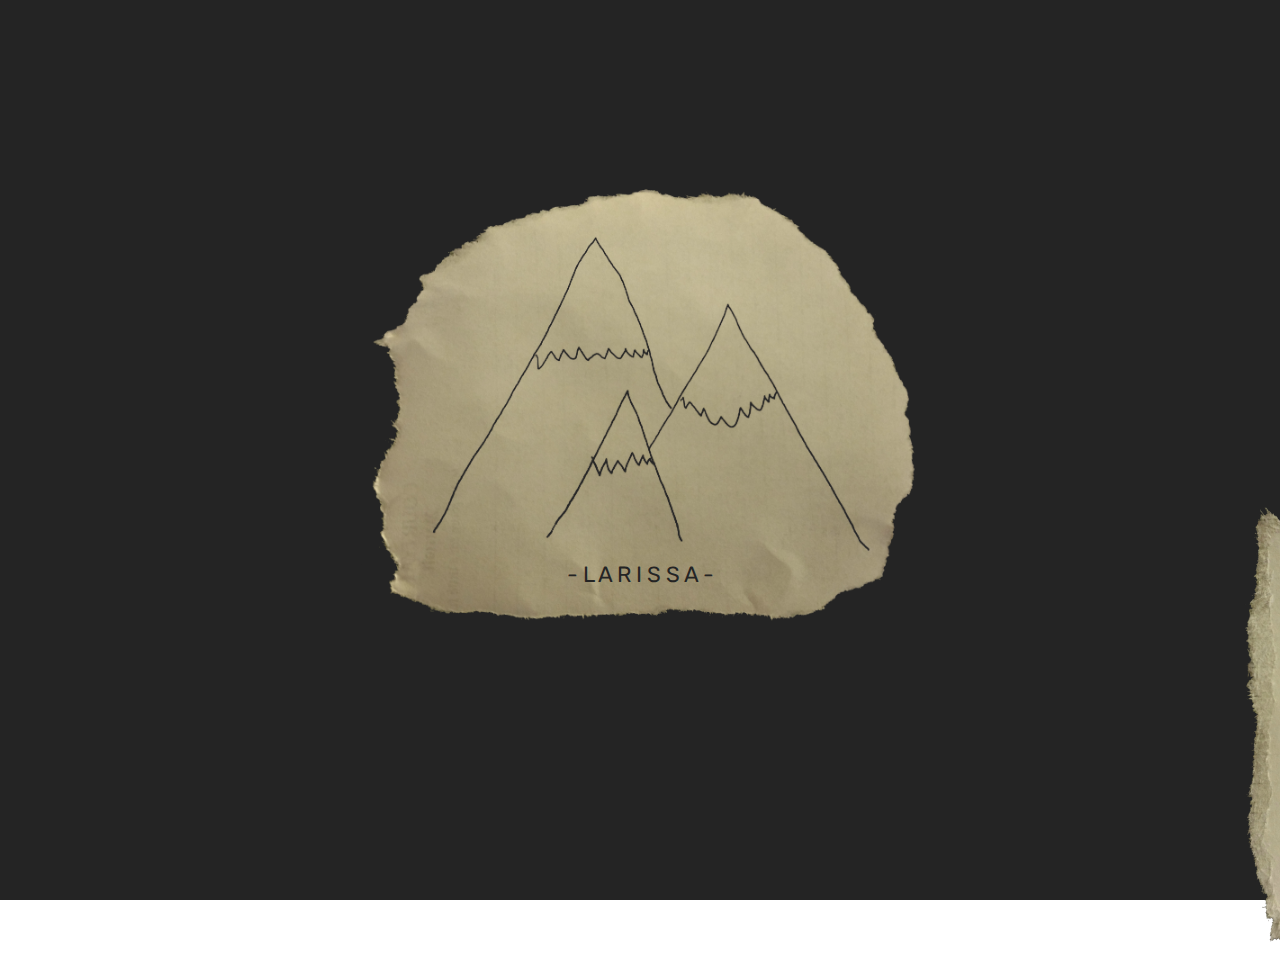
==== index.html @ be02e982 "menu bar outline" ====
<!DOCTYPE html>
<html>
	<head>
		<title>LM - Personal site</title>
		<link rel="shortcut icon" href="./images/titlebaricon.ico">
		<!-- 2x because GitHub and my laptop seem to disagree on requiring the specification of the current root folder as . -->
		<link rel="stylesheet" type="text/css" href="./css/main.css">


		<link href="https://fonts.googleapis.com/css?family=Reenie+Beanie|Rubik" rel="stylesheet">
	</head>
	<body>
	<div class="full_base">
	<div id="animate-area">
<!-- for more tutorials visit www.twoclock.com -->
	
	<div id="header">
	<div class="bottom-align">

		-  L A R I S S A  -

		</div>
	</div>

	<div id="menu">
	<div id="menu-text">
	BACKGROUND
	<br /><br />
	PROJECTS
	<br /><br />
	BLOG
	<br /><br />
	MISC
	<br /><br />
	CONTACT

	</div>
	</div>
	</div>
	</div>
	</body>
</html>
---- css/main.css ----
/*dark gray: #3b3b3b
purple: #714e99*/

html, body {
    height:100%;
} 

body {
    margin:0px;
    background-color:#fff;
    overflow: hidden;
}


@keyframes animatedBackground {
  from {
    background-position: 0 0;
  }
  to {
    background-position: 100% 0;
  }
}

#animate-area {
  width: 100%;
  height: 100%;
  background-image: url('../images/clouds.png');
  background-position: left top;
  background-repeat: repeat-x;
  animation: animatedBackground 80s linear infinite;
}
/*------- for more tutorials visit www.twoclock.com*/


/*
 MARK:
 General classes
*/

#header {
    width: 100%;
    height:450px;
    background-image: url('../images/header.png');
    background-size: auto 100%;
    background-repeat: no-repeat;
    background-position: center top;
    margin: 0 auto;
    top: 20%;
    position: absolute;
}

#menu {
    position: absolute;
    width: 250px;
    right: -200px;
    bottom: -60px;
    height: 500px;
    background-image: url('../images/menu.png');
    background-size: auto 100%;
    background-repeat: no-repeat;
    background-position: left top;
    -o-transition:.5s;
    -ms-transition:.5s;
    -moz-transition:.5s;
    -webkit-transition:.5s;
    transition:.5s;
}

#menu:hover {
    right:-50px;
}

#menu-text{
    font-family: 'Rubik', sans-serif;
    position: absolute;
    top: 90px;
    left: 55px;
    color: #242424;
    font-size: 20px;
}

.bottom-align {
    font-family: 'Rubik', sans-serif;
    position: absolute;
    bottom: 42px;
    width: 100%;
    text-align: center;
    color: #242424;
    font-size: 22px;
}


.title{
    font-family: 'Reenie Beanie', cursive;
    text-align:center;
    color: #fff;
    font-size:76px;
    line-height: 80%;
    width:100%;
    top:30%;
    position:absolute;
}


.nav, .subtitle, .nav_grey{
    font-family: 'Rubik', sans-serif;
    text-align:center;

    text-transform:uppercase;
    color: #714e99;
    font-size:14px;
}

.nav, .nav_grey{
    -o-transition:color .3s ease-in-out;
    -ms-transition:color .3s ease-in-out;
    -moz-transition:color .3s ease-in-out;
    -webkit-transition:color .3s ease-in-out;
    transition:color .3s ease-in-out;
    text-decoration:none;
    font-weight:bold;
    font-size:15px;
}

.nav:hover, .nav_grey:hover{
    color: #fff;
    font-weight:bolder;
    -o-transition:color .3s ease-in-out;
    -ms-transition:color .3s ease-in-out;
    -moz-transition:color .3s ease-in-out;
    -webkit-transition:color .3s ease-in-out;
    transition:color .3s ease-in-out;
}

.nav_grey{
    color:#333;
}


.text_section{
    font-family: 'Rubik', sans-serif;
    padding-right:20px;
    top:7%;
    height:86%;
    overflow-y: auto;
    width:86%;
    left:10%;
    position:relative;
}



/*
 MARK:
 Intro div
*/

.full_base, .left_base_purple, .left_base_gray, .right_base {
    height:100vh;
    width:100vw;
    background-color:#242424;
    position:relative;
    float:left;
}


.navbar {
    width:100%;
    top:90%;
    position:absolute;
    text-align:center;
}

#intro_subtitle {
    width:100%;
    top:10%;
    position:absolute;
}



#intro_nav {
    width:100%;
    top:90%;
    position:absolute;
}



/*
 MARK:
 About div
*/


.left_base_purple, .left_base_gray {
    width:40vw;
    left:0px;
    background-color:#714e99;
    float:left;

}

.left_base_gray {
    background-color:#333;
}

.right_base {
    width:56vw;
    left:0px;
    background-color:#fff;
    float:left;
}
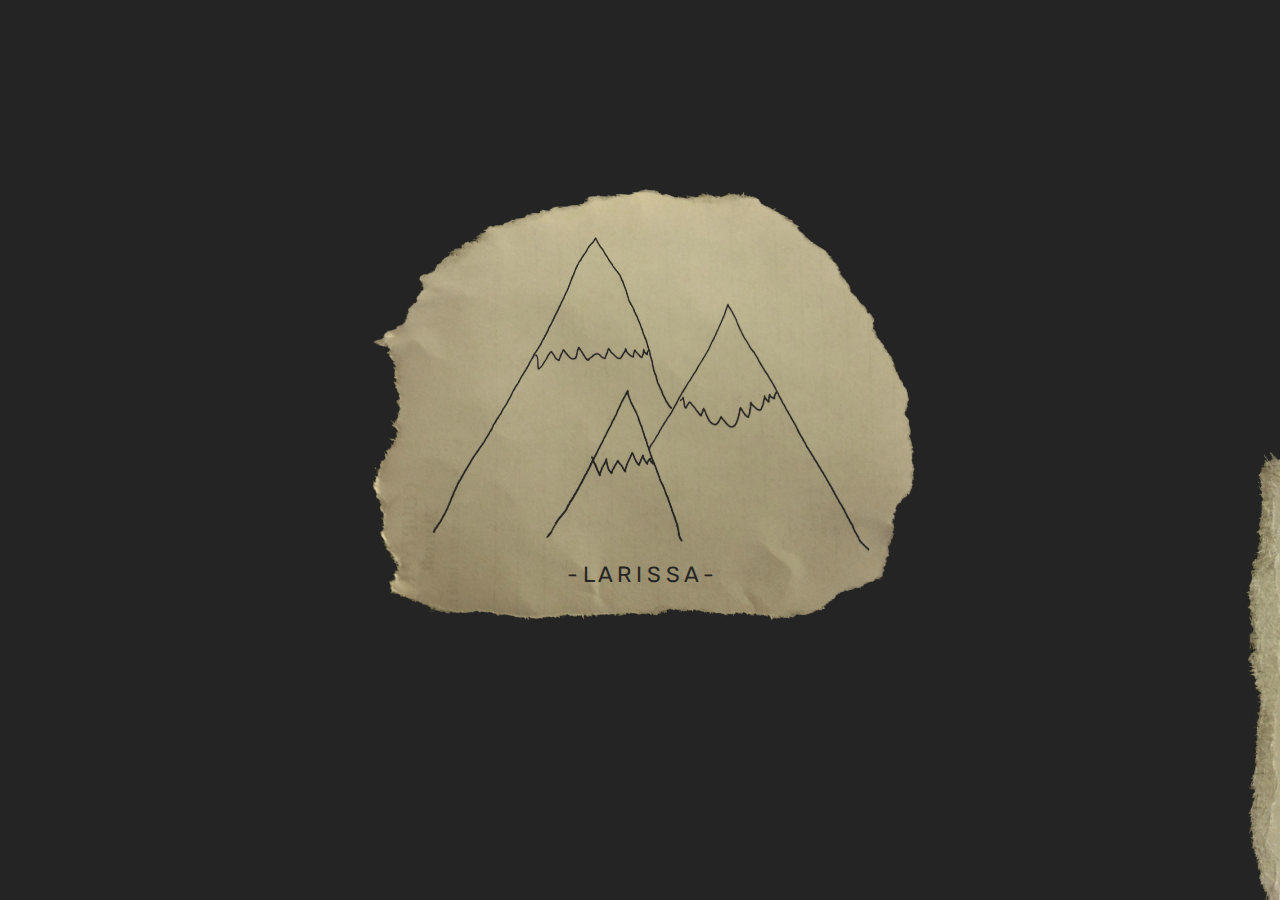
==== commit 3c11300c: "Basic text display pane" ====
--- a/index.html
+++ b/index.html
@@ -22,6 +22,17 @@
 		</div>
 	</div>
 
+
+
+<div id="main">
+<div id="main-text">
+
+test test test test test test test test test test test test test test test test test test test test test test test test test test 
+
+</div>
+</div>
+
+
 	<div id="menu">
 	<div id="menu-text">
 	BACKGROUND
@@ -36,7 +47,15 @@
 
 	</div>
 	</div>
+
+
+
+
+
 	</div>
 	</div>
+
+	<script src="https://ajax.googleapis.com/ajax/libs/jquery/3.1.0/jquery.min.js"></script>
+	<script src="scripts/content-switch.js"></script>
 	</body>
 </html>--- a/css/main.css
+++ b/css/main.css
@@ -49,13 +49,48 @@
     position: absolute;
 }
 
+
+
+#main {
+    display:none;
+    width: 1081px;
+    height:700px;
+    background-image: url('../images/section_bg.png');
+    background-size: auto 100%;
+    background-repeat: no-repeat;
+    background-position: center top;
+    left:0; 
+    right:0;
+    top:0; 
+    bottom:0;
+    margin:auto;
+    max-width:100%;
+    max-height:100%;
+    min-width:1081px;
+    min-height:700px;
+    position:absolute;
+    overflow:auto;
+}
+
+
+#main-text {
+    display:none;
+    padding: 110px;
+    font-family: 'Rubik', sans-serif;
+    color: #242424;
+    font-size: 18px;
+    max-height: 500px;
+    overflow-y: scroll;
+}
+
 #menu {
     position: absolute;
-    width: 250px;
-    right: -200px;
-    bottom: -60px;
+    width: 50px;
+    right: 0px;
+    bottom: 0px;
     height: 500px;
-    background-image: url('../images/menu.png');
+    overflow:hidden;
+    background-image: url('../images/menu_crop.png');
     background-size: auto 100%;
     background-repeat: no-repeat;
     background-position: left top;
@@ -67,14 +102,14 @@
 }
 
 #menu:hover {
-    right:-50px;
+    width:220px;
 }
 
 #menu-text{
     font-family: 'Rubik', sans-serif;
     position: absolute;
     top: 90px;
-    left: 55px;
+    left: 65px;
     color: #242424;
     font-size: 20px;
 }
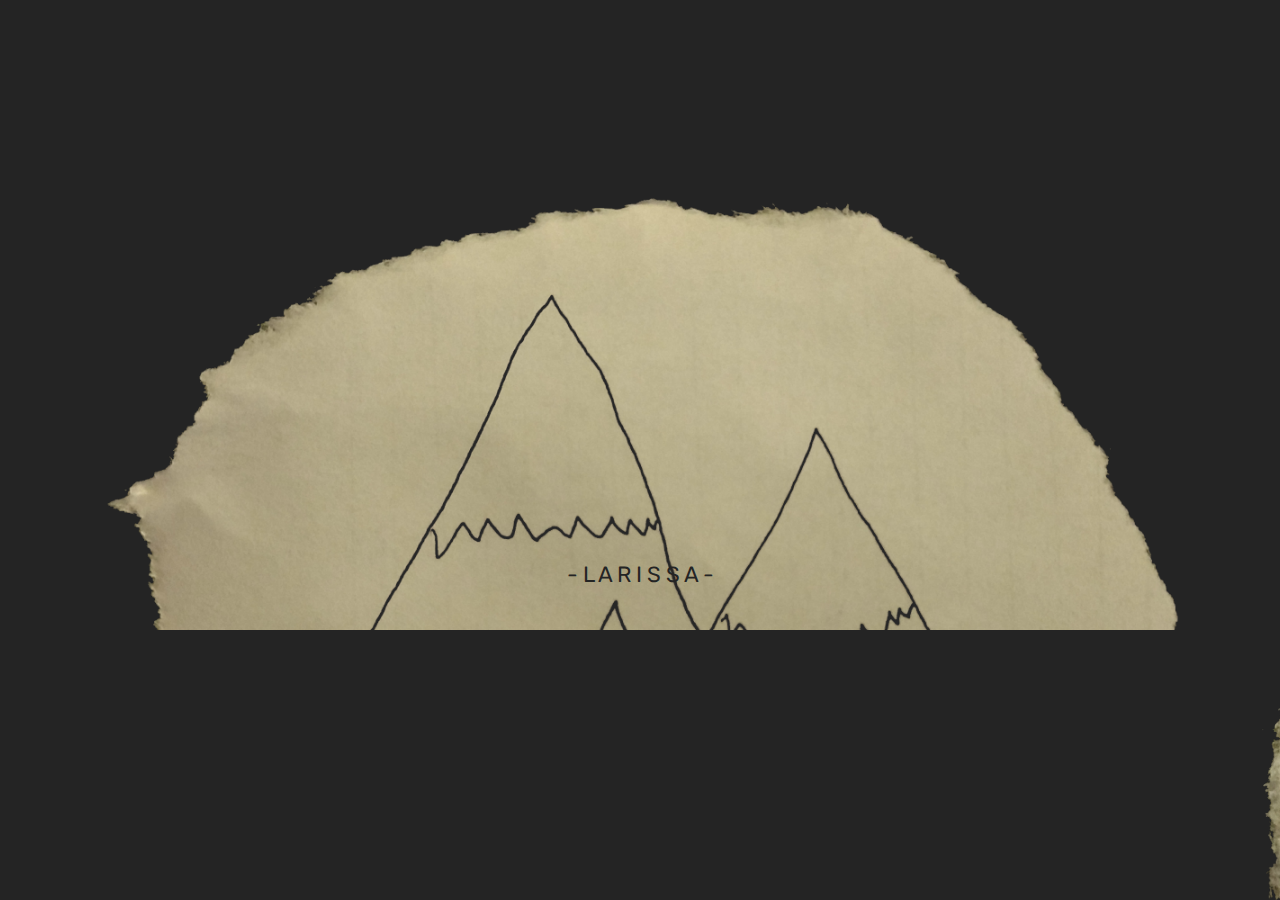
==== commit c365c136: "Formatting" ====
--- a/index.html
+++ b/index.html
@@ -1,61 +1,58 @@
 <!DOCTYPE html>
 <html>
-	<head>
-		<title>LM - Personal site</title>
-		<link rel="shortcut icon" href="./images/titlebaricon.ico">
-		<!-- 2x because GitHub and my laptop seem to disagree on requiring the specification of the current root folder as . -->
-		<link rel="stylesheet" type="text/css" href="./css/main.css">
+<head>
+    <title>LM - Personal site</title>
+    <link rel="shortcut icon" href="./images/titlebaricon.ico">
+    <!-- 2x because GitHub and my laptop seem to disagree on requiring the specification of the current root folder as . -->
+    <link rel="stylesheet" type="text/css" href="./css/main.css">
 
 
-		<link href="https://fonts.googleapis.com/css?family=Reenie+Beanie|Rubik" rel="stylesheet">
-	</head>
-	<body>
-	<div class="full_base">
-	<div id="animate-area">
-<!-- for more tutorials visit www.twoclock.com -->
-	
-	<div id="header">
-	<div class="bottom-align">
+    <link href="https://fonts.googleapis.com/css?family=Reenie+Beanie|Rubik" rel="stylesheet">
+</head>
+<body>
+<div class="full_base">
+    <div id="animate-area">
+        <!-- for more tutorials visit www.twoclock.com -->
 
-		-  L A R I S S A  -
+        <div id="header">
+            <div class="bottom-align">
 
-		</div>
-	</div>
+                - L A R I S S A -
+
+            </div>
+        </div>
 
 
+        <div id="main">
+            <div id="main-text">
 
-<div id="main">
-<div id="main-text">
+                test test test test test test test test test test test test test test test test test test test test test
+                test test test test test
 
-test test test test test test test test test test test test test test test test test test test test test test test test test test 
+            </div>
+        </div>
 
-</div>
+
+        <div id="menu">
+            <div id="menu-text">
+                BACKGROUND
+                <br/><br/>
+                PROJECTS
+                <br/><br/>
+                BLOG
+                <br/><br/>
+                MISC
+                <br/><br/>
+                CONTACT
+
+            </div>
+        </div>
+
+
+    </div>
 </div>
 
-
-	<div id="menu">
-	<div id="menu-text">
-	BACKGROUND
-	<br /><br />
-	PROJECTS
-	<br /><br />
-	BLOG
-	<br /><br />
-	MISC
-	<br /><br />
-	CONTACT
-
-	</div>
-	</div>
-
-
-
-
-
-	</div>
-	</div>
-
-	<script src="https://ajax.googleapis.com/ajax/libs/jquery/3.1.0/jquery.min.js"></script>
-	<script src="scripts/content-switch.js"></script>
-	</body>
+<script src="https://ajax.googleapis.com/ajax/libs/jquery/3.1.0/jquery.min.js"></script>
+<script src="scripts/content-switch.js"></script>
+</body>
 </html>--- a/css/main.css
+++ b/css/main.css
@@ -2,35 +2,32 @@
 purple: #714e99*/
 
 html, body {
-    height:100%;
-} 
+    height: 100%;
+}
 
 body {
-    margin:0px;
-    background-color:#fff;
+    margin: 0px;
+    background-color: #fff;
     overflow: hidden;
 }
 
-
 @keyframes animatedBackground {
-  from {
-    background-position: 0 0;
-  }
-  to {
-    background-position: 100% 0;
-  }
+    from {
+        background-position: 0 0;
+    }
+    to {
+        background-position: 100% 0;
+    }
 }
 
 #animate-area {
-  width: 100%;
-  height: 100%;
-  background-image: url('../images/clouds.png');
-  background-position: left top;
-  background-repeat: repeat-x;
-  animation: animatedBackground 80s linear infinite;
-}
+    width: 100%;
+    height: 100%;
+    background: url('../images/clouds.png') repeat-x left top;
+    animation: animatedBackground 80s linear infinite;
+}
+
 /*------- for more tutorials visit www.twoclock.com*/
-
 
 /*
  MARK:
@@ -39,42 +36,35 @@
 
 #header {
     width: 100%;
-    height:450px;
-    background-image: url('../images/header.png');
+    height: 450px;
     background-size: auto 100%;
-    background-repeat: no-repeat;
-    background-position: center top;
+    background: url('../images/header.png') no-repeat center top;
     margin: 0 auto;
     top: 20%;
     position: absolute;
 }
 
-
-
 #main {
-    display:none;
+    display: none;
     width: 1081px;
-    height:700px;
-    background-image: url('../images/section_bg.png');
+    height: 700px;
     background-size: auto 100%;
-    background-repeat: no-repeat;
-    background-position: center top;
-    left:0; 
-    right:0;
-    top:0; 
-    bottom:0;
-    margin:auto;
-    max-width:100%;
-    max-height:100%;
-    min-width:1081px;
-    min-height:700px;
-    position:absolute;
-    overflow:auto;
-}
-
+    background: url('../images/section_bg.png') no-repeat center top;
+    left: 0;
+    right: 0;
+    top: 0;
+    bottom: 0;
+    margin: auto;
+    max-width: 100%;
+    max-height: 100%;
+    min-width: 1081px;
+    min-height: 700px;
+    position: absolute;
+    overflow: auto;
+}
 
 #main-text {
-    display:none;
+    display: none;
     padding: 110px;
     font-family: 'Rubik', sans-serif;
     color: #242424;
@@ -89,23 +79,20 @@
     right: 0px;
     bottom: 0px;
     height: 500px;
-    overflow:hidden;
-    background-image: url('../images/menu_crop.png');
+    overflow: hidden;
     background-size: auto 100%;
-    background-repeat: no-repeat;
-    background-position: left top;
-    -o-transition:.5s;
-    -ms-transition:.5s;
-    -moz-transition:.5s;
-    -webkit-transition:.5s;
-    transition:.5s;
+    background: url('../images/menu_crop.png') no-repeat left top;
+    -o-transition: .5s;
+    -moz-transition: .5s;
+    -webkit-transition: .5s;
+    transition: .5s;
 }
 
 #menu:hover {
-    width:220px;
-}
-
-#menu-text{
+    width: 220px;
+}
+
+#menu-text {
     font-family: 'Rubik', sans-serif;
     position: absolute;
     top: 90px;
@@ -124,66 +111,59 @@
     font-size: 22px;
 }
 
-
-.title{
+.title {
     font-family: 'Reenie Beanie', cursive;
-    text-align:center;
+    text-align: center;
     color: #fff;
-    font-size:76px;
+    font-size: 76px;
     line-height: 80%;
-    width:100%;
-    top:30%;
-    position:absolute;
-}
-
-
-.nav, .subtitle, .nav_grey{
-    font-family: 'Rubik', sans-serif;
-    text-align:center;
-
-    text-transform:uppercase;
+    width: 100%;
+    top: 30%;
+    position: absolute;
+}
+
+.nav, .subtitle, .nav_grey {
+    font-family: 'Rubik', sans-serif;
+    text-align: center;
+
+    text-transform: uppercase;
     color: #714e99;
-    font-size:14px;
-}
-
-.nav, .nav_grey{
-    -o-transition:color .3s ease-in-out;
-    -ms-transition:color .3s ease-in-out;
-    -moz-transition:color .3s ease-in-out;
-    -webkit-transition:color .3s ease-in-out;
-    transition:color .3s ease-in-out;
-    text-decoration:none;
-    font-weight:bold;
-    font-size:15px;
-}
-
-.nav:hover, .nav_grey:hover{
+    font-size: 14px;
+}
+
+.nav, .nav_grey {
+    -o-transition: color .3s ease-in-out;
+    -moz-transition: color .3s ease-in-out;
+    -webkit-transition: color .3s ease-in-out;
+    transition: color .3s ease-in-out;
+    text-decoration: none;
+    font-weight: bold;
+    font-size: 15px;
+}
+
+.nav:hover, .nav_grey:hover {
     color: #fff;
-    font-weight:bolder;
-    -o-transition:color .3s ease-in-out;
-    -ms-transition:color .3s ease-in-out;
-    -moz-transition:color .3s ease-in-out;
-    -webkit-transition:color .3s ease-in-out;
-    transition:color .3s ease-in-out;
-}
-
-.nav_grey{
-    color:#333;
-}
-
-
-.text_section{
-    font-family: 'Rubik', sans-serif;
-    padding-right:20px;
-    top:7%;
-    height:86%;
+    font-weight: bolder;
+    -o-transition: color .3s ease-in-out;
+    -moz-transition: color .3s ease-in-out;
+    -webkit-transition: color .3s ease-in-out;
+    transition: color .3s ease-in-out;
+}
+
+.nav_grey {
+    color: #333;
+}
+
+.text_section {
+    font-family: 'Rubik', sans-serif;
+    padding-right: 20px;
+    top: 7%;
+    height: 86%;
     overflow-y: auto;
-    width:86%;
-    left:10%;
-    position:relative;
-}
-
-
+    width: 86%;
+    left: 10%;
+    position: relative;
+}
 
 /*
  MARK:
@@ -191,58 +171,52 @@
 */
 
 .full_base, .left_base_purple, .left_base_gray, .right_base {
-    height:100vh;
-    width:100vw;
-    background-color:#242424;
-    position:relative;
-    float:left;
-}
-
+    height: 100vh;
+    width: 100vw;
+    background-color: #242424;
+    position: relative;
+    float: left;
+}
 
 .navbar {
-    width:100%;
-    top:90%;
-    position:absolute;
-    text-align:center;
+    width: 100%;
+    top: 90%;
+    position: absolute;
+    text-align: center;
 }
 
 #intro_subtitle {
-    width:100%;
-    top:10%;
-    position:absolute;
-}
-
-
+    width: 100%;
+    top: 10%;
+    position: absolute;
+}
 
 #intro_nav {
-    width:100%;
-    top:90%;
-    position:absolute;
-}
-
-
+    width: 100%;
+    top: 90%;
+    position: absolute;
+}
 
 /*
  MARK:
  About div
 */
 
-
 .left_base_purple, .left_base_gray {
-    width:40vw;
-    left:0px;
-    background-color:#714e99;
-    float:left;
+    width: 40vw;
+    left: 0px;
+    background-color: #714e99;
+    float: left;
 
 }
 
 .left_base_gray {
-    background-color:#333;
+    background-color: #333;
 }
 
 .right_base {
-    width:56vw;
-    left:0px;
-    background-color:#fff;
-    float:left;
-}
+    width: 56vw;
+    left: 0px;
+    background-color: #fff;
+    float: left;
+}
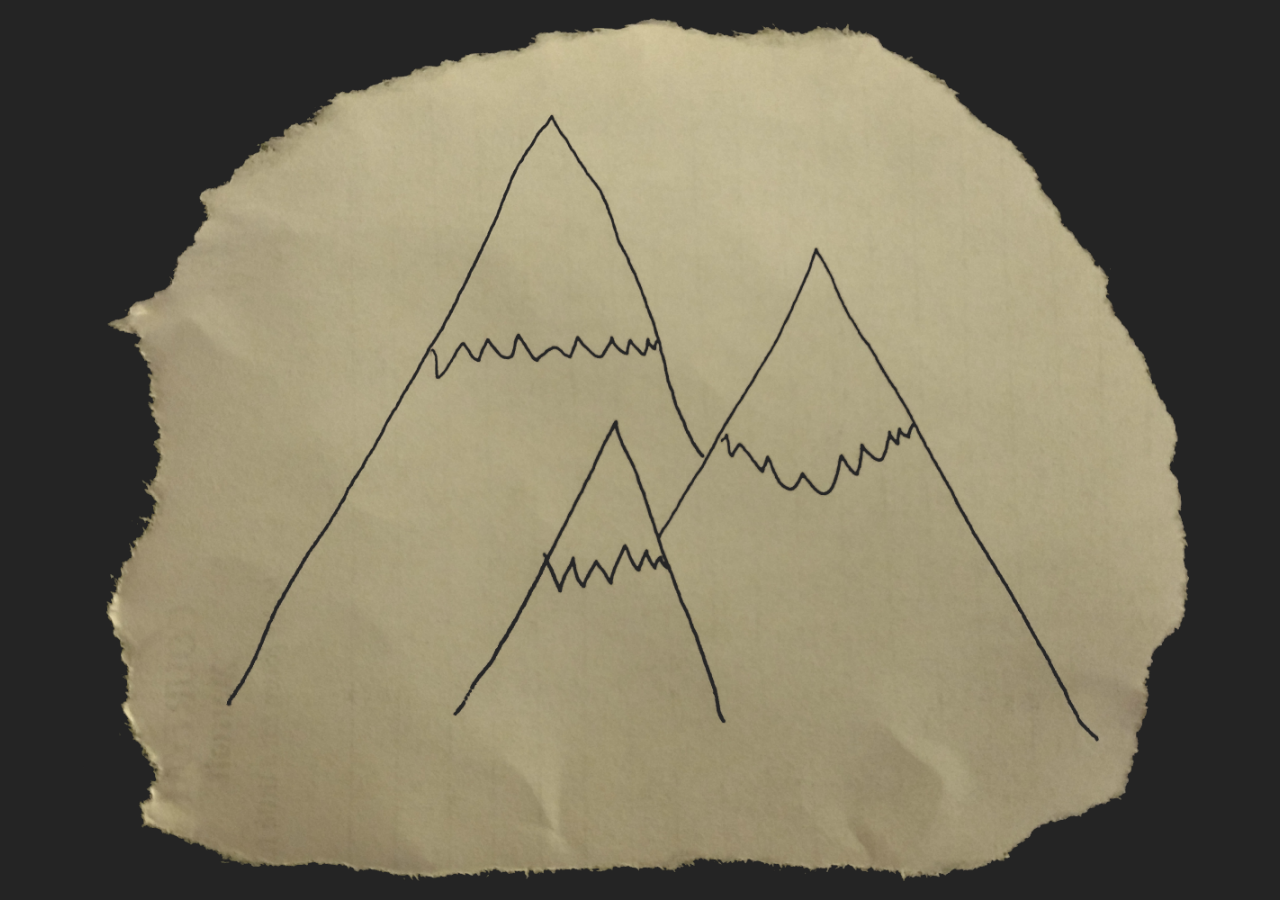
==== commit c125d1f4: "initial react; cleanup" ====
--- a/index.html
+++ b/index.html
@@ -3,7 +3,6 @@
 <head>
     <title>LM - Personal site</title>
     <link rel="shortcut icon" href="./images/titlebaricon.ico">
-    <!-- 2x because GitHub and my laptop seem to disagree on requiring the specification of the current root folder as . -->
     <link rel="stylesheet" type="text/css" href="./css/main.css">
 
 
@@ -13,42 +12,9 @@
 <div class="full_base">
     <div id="animate-area">
         <!-- for more tutorials visit www.twoclock.com -->
+        <div id="header-container">
 
-        <div id="header">
-            <div class="bottom-align">
-
-                - L A R I S S A -
-
-            </div>
         </div>
-
-
-        <div id="main">
-            <div id="main-text">
-
-                test test test test test test test test test test test test test test test test test test test test test
-                test test test test test
-
-            </div>
-        </div>
-
-
-        <div id="menu">
-            <div id="menu-text">
-                BACKGROUND
-                <br/><br/>
-                PROJECTS
-                <br/><br/>
-                BLOG
-                <br/><br/>
-                MISC
-                <br/><br/>
-                CONTACT
-
-            </div>
-        </div>
-
-
     </div>
 </div>
 
--- a/css/main.css
+++ b/css/main.css
@@ -34,82 +34,26 @@
  General classes
 */
 
+#header-container {
+    background: url('../images/header.png') no-repeat center;
+    background-size: contain;
+    width: 100%;
+    height: 100%;
+}
+
 #header {
     width: 100%;
-    height: 450px;
-    background-size: auto 100%;
-    background: url('../images/header.png') no-repeat center top;
-    margin: 0 auto;
-    top: 20%;
-    position: absolute;
-}
-
-#main {
-    display: none;
-    width: 1081px;
-    height: 700px;
-    background-size: auto 100%;
-    background: url('../images/section_bg.png') no-repeat center top;
-    left: 0;
-    right: 0;
-    top: 0;
-    bottom: 0;
-    margin: auto;
-    max-width: 100%;
-    max-height: 100%;
-    min-width: 1081px;
-    min-height: 700px;
-    position: absolute;
-    overflow: auto;
-}
-
-#main-text {
-    display: none;
-    padding: 110px;
+    height: 100%;
     font-family: 'Rubik', sans-serif;
-    color: #242424;
-    font-size: 18px;
-    max-height: 500px;
-    overflow-y: scroll;
-}
-
-#menu {
-    position: absolute;
-    width: 50px;
-    right: 0px;
-    bottom: 0px;
-    height: 500px;
-    overflow: hidden;
-    background-size: auto 100%;
-    background: url('../images/menu_crop.png') no-repeat left top;
-    -o-transition: .5s;
-    -moz-transition: .5s;
-    -webkit-transition: .5s;
-    transition: .5s;
-}
-
-#menu:hover {
-    width: 220px;
-}
-
-#menu-text {
-    font-family: 'Rubik', sans-serif;
-    position: absolute;
-    top: 90px;
-    left: 65px;
-    color: #242424;
-    font-size: 20px;
-}
-
-.bottom-align {
-    font-family: 'Rubik', sans-serif;
-    position: absolute;
-    bottom: 42px;
-    width: 100%;
+    vertical-align: middle;
     text-align: center;
     color: #242424;
     font-size: 22px;
+    position: relative;
+    padding-top: 650px;
 }
+
+
 
 .title {
     font-family: 'Reenie Beanie', cursive;
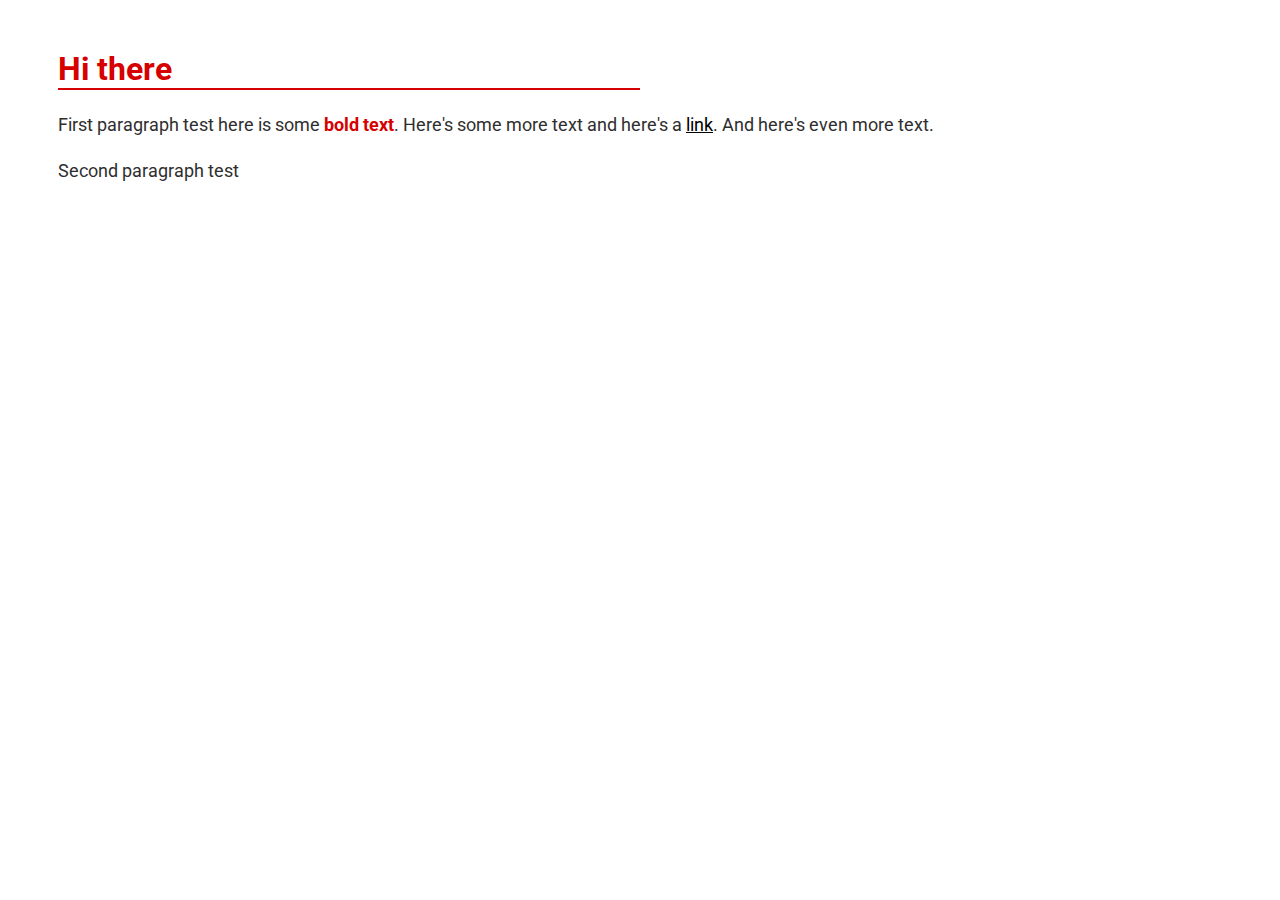
==== commit 9c0ad984: "initial styling" ====
--- a/index.html
+++ b/index.html
@@ -1,24 +1,18 @@
 <!DOCTYPE html>
 <html>
 <head>
-    <title>LM - Personal site</title>
-    <link rel="shortcut icon" href="./images/titlebaricon.ico">
-    <link rel="stylesheet" type="text/css" href="./css/main.css">
-
-
-    <link href="https://fonts.googleapis.com/css?family=Reenie+Beanie|Rubik" rel="stylesheet">
+<title>furfreemi</title>
+<link rel="stylesheet" href="css/styles.css">
+<link href="https://fonts.googleapis.com/css?family=Roboto:300" rel="stylesheet">
 </head>
 <body>
-<div class="full_base">
-    <div id="animate-area">
-        <!-- for more tutorials visit www.twoclock.com -->
-        <div id="header-container">
-
-        </div>
-    </div>
+<div id="content">
+  <h1>Hi there</h1>
+  <p>
+    First paragraph test here is some <b>bold text</b>. Here's some more text and here's a <a href="">link</a>. And here's even more text.
+  </p><p>
+    Second paragraph test
+  </p>
 </div>
-
-<script src="https://ajax.googleapis.com/ajax/libs/jquery/3.1.0/jquery.min.js"></script>
-<script src="scripts/content-switch.js"></script>
 </body>
-</html>+</html>
--- a/css/styles.css
+++ b/css/styles.css
@@ -0,0 +1,32 @@
+body {
+  background-color: white;
+  color: #2E2E2E;
+  font-family: Roboto, Arial, sans-serif;
+}
+
+h1 {
+  color: #D60000;
+  border-bottom: 2px solid #D60000;  
+  width: 50%;
+}
+
+b {
+  color: #D60000;
+}
+
+a {
+  color: #000000;
+}
+
+a:hover {
+  color: #7A7A7A;
+}
+
+p {
+  line-height: 28px;
+  font-size: 18px;
+}
+
+#content {
+ margin: 50px; 
+}
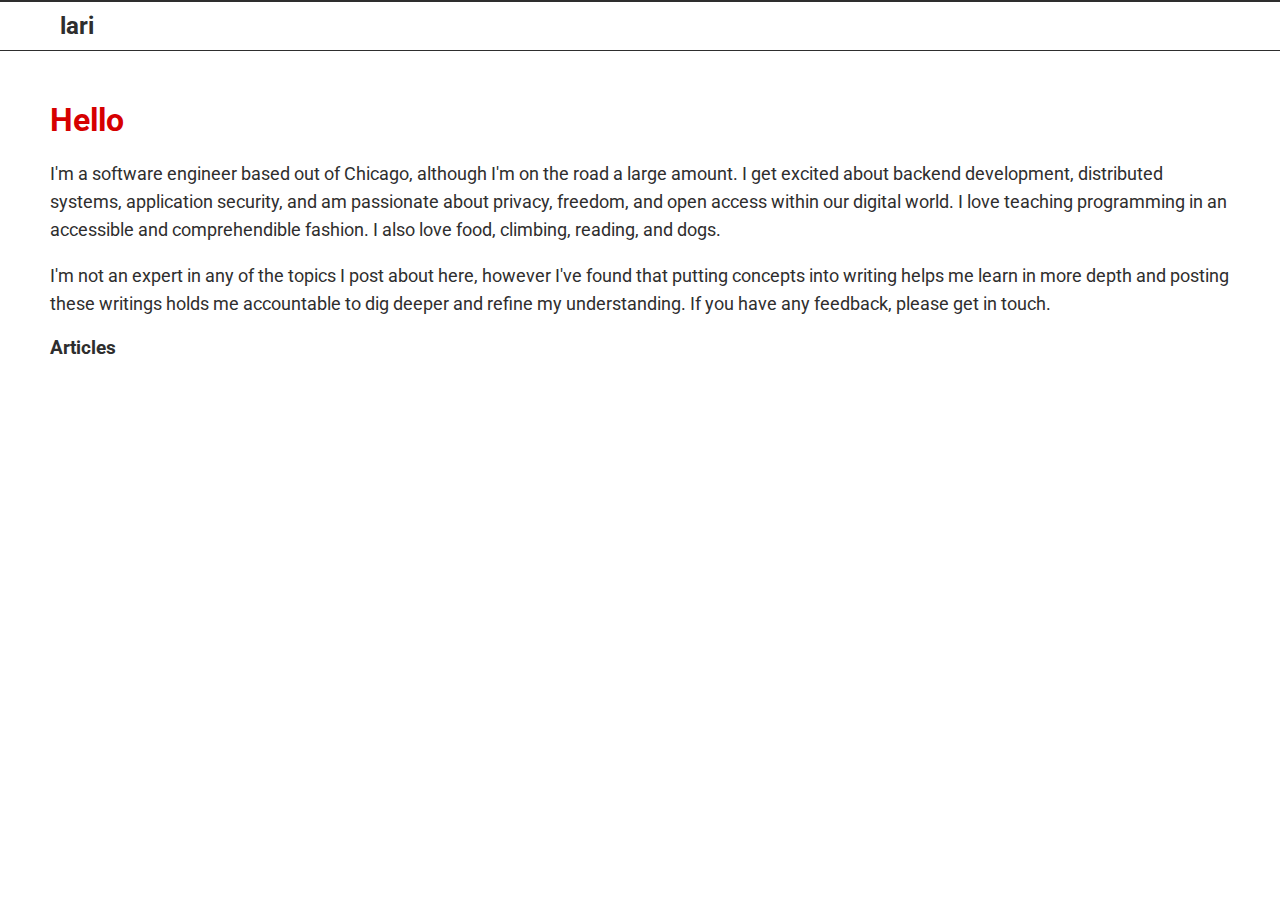
==== commit 311fb415: "Intro" ====
--- a/index.html
+++ b/index.html
@@ -6,13 +6,23 @@
 <link href="https://fonts.googleapis.com/css?family=Roboto:300" rel="stylesheet">
 </head>
 <body>
+<div id="header">
+  <h2>lari</h2>
+</div>
 <div id="content">
-  <h1>Hi there</h1>
+  <h1>Hello</h1>
   <p>
-    First paragraph test here is some <b>bold text</b>. Here's some more text and here's a <a href="">link</a>. And here's even more text.
+    I'm a software engineer based out of Chicago, although I'm on the road a large amount. I get excited about backend development,
+    distributed systems, application security, and am passionate about privacy, freedom, and open access within our digital
+    world. I love teaching programming in an accessible and comprehendible fashion. I also love food, climbing, reading, and dogs.
   </p><p>
-    Second paragraph test
+    I'm not an expert in any of the topics I post about here, however I've found that putting concepts into writing helps me learn
+    in more depth and posting these writings holds me accountable to dig deeper and refine my understanding.
+    If you have any feedback, please get in touch.
   </p>
+  <h3>
+    Articles
+  </h3>
 </div>
 </body>
 </html>
--- a/css/styles.css
+++ b/css/styles.css
@@ -2,12 +2,16 @@
   background-color: white;
   color: #2E2E2E;
   font-family: Roboto, Arial, sans-serif;
+  border-top: 2px solid #2E2E2E;
+  margin: 0px;
 }
 
 h1 {
   color: #D60000;
-  border-bottom: 2px solid #D60000;  
-  width: 50%;
+}
+
+h2 {
+  margin: 10px;
 }
 
 b {
@@ -30,3 +34,8 @@
 #content {
  margin: 50px; 
 }
+
+#header {
+  border-bottom: 1px solid #2E2E2E;
+  padding: 0px 50px;
+}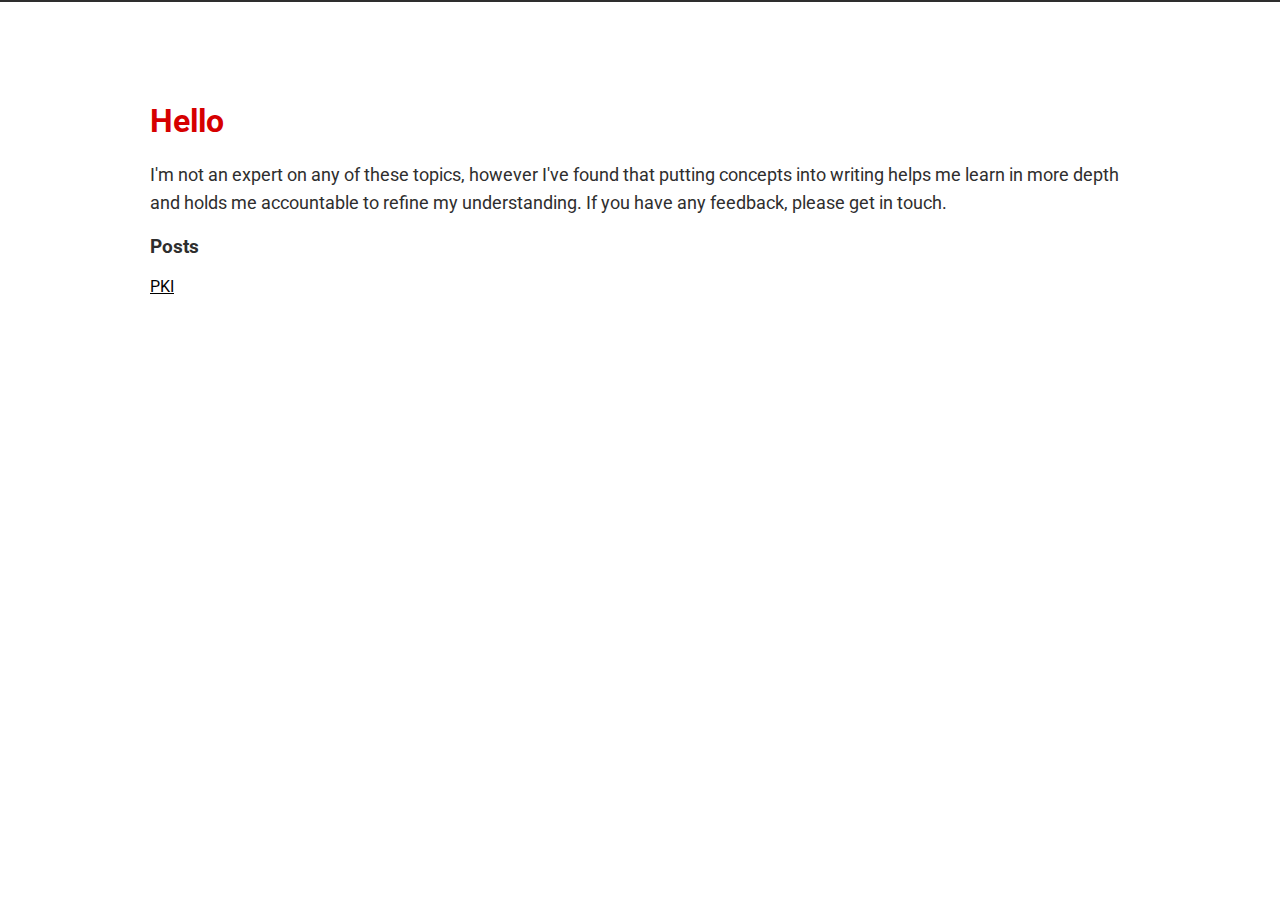
==== commit 2574572b: "pki intro" ====
--- a/index.html
+++ b/index.html
@@ -1,28 +1,22 @@
 <!DOCTYPE html>
 <html>
 <head>
-<title>furfreemi</title>
-<link rel="stylesheet" href="css/styles.css">
-<link href="https://fonts.googleapis.com/css?family=Roboto:300" rel="stylesheet">
+    <title>Welcome | lari</title>
+    <link rel="stylesheet" href="css/styles.css">
+    <link href="https://fonts.googleapis.com/css?family=Roboto:300" rel="stylesheet">
 </head>
 <body>
-<div id="header">
-  <h2>lari</h2>
-</div>
 <div id="content">
-  <h1>Hello</h1>
-  <p>
-    I'm a software engineer based out of Chicago, although I'm on the road a large amount. I get excited about backend development,
-    distributed systems, application security, and am passionate about privacy, freedom, and open access within our digital
-    world. I love teaching programming in an accessible and comprehendible fashion. I also love food, climbing, reading, and dogs.
-  </p><p>
-    I'm not an expert in any of the topics I post about here, however I've found that putting concepts into writing helps me learn
-    in more depth and posting these writings holds me accountable to dig deeper and refine my understanding.
-    If you have any feedback, please get in touch.
-  </p>
-  <h3>
-    Articles
-  </h3>
+    <h1>Hello</h1>
+    <p>
+        I'm not an expert on any of these topics, however I've found that putting concepts into writing
+        helps me learn in more depth and holds me accountable to refine my
+        understanding. If you have any feedback, please get in touch.
+    </p>
+    <h3>
+        Posts
+    </h3>
+    <a href="writing/pki.html">PKI</a>
 </div>
 </body>
 </html>
--- a/css/styles.css
+++ b/css/styles.css
@@ -3,7 +3,7 @@
   color: #2E2E2E;
   font-family: Roboto, Arial, sans-serif;
   border-top: 2px solid #2E2E2E;
-  margin: 0px;
+  margin: 0;
 }
 
 h1 {
@@ -11,7 +11,7 @@
 }
 
 h2 {
-  margin: 10px;
+  margin-top: 40px;
 }
 
 b {
@@ -32,10 +32,5 @@
 }
 
 #content {
- margin: 50px; 
+ margin: 100px 150px;
 }
-
-#header {
-  border-bottom: 1px solid #2E2E2E;
-  padding: 0px 50px;
-}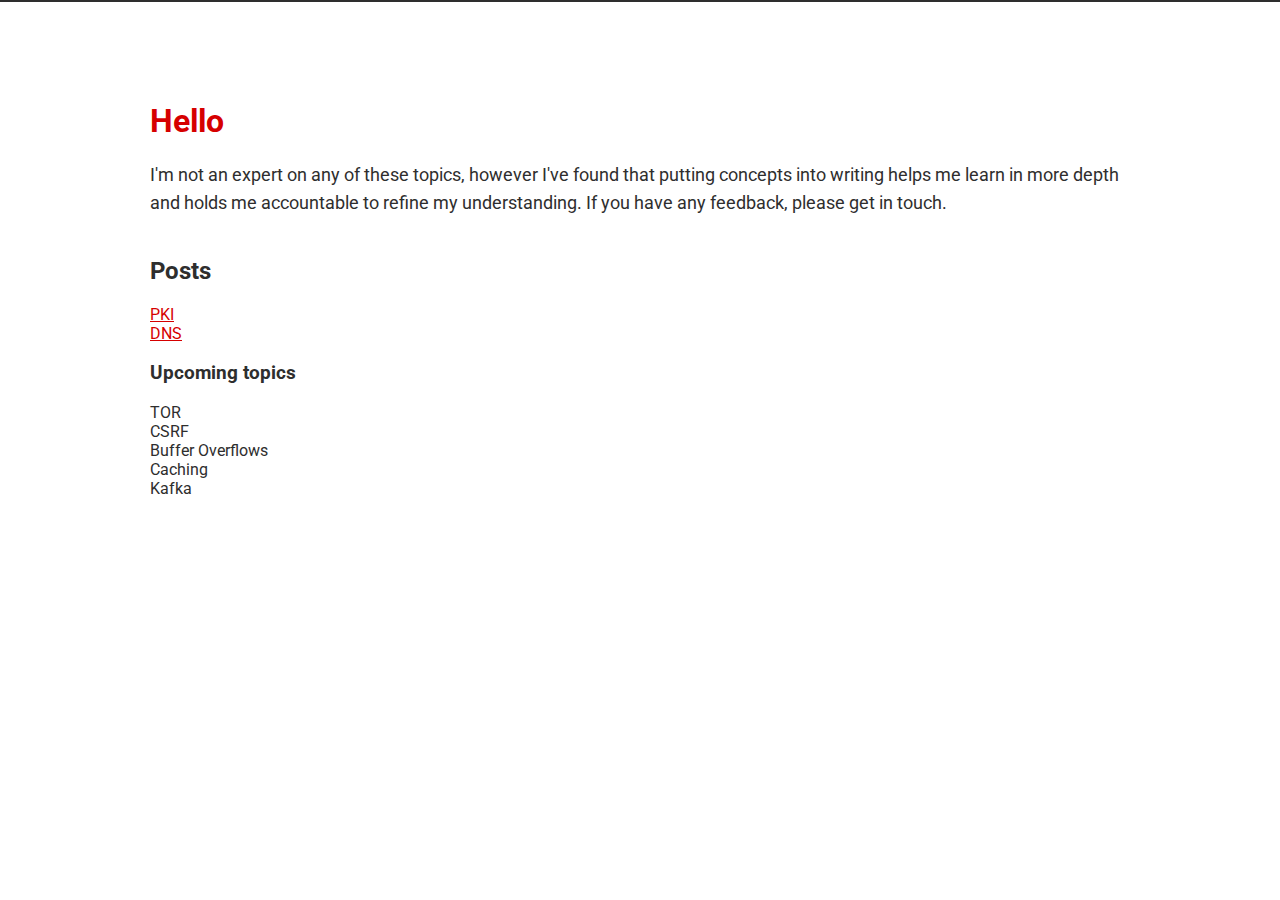
==== commit dee0b5ae: "Initial CSRF writing" ====
--- a/index.html
+++ b/index.html
@@ -13,10 +13,18 @@
         helps me learn in more depth and holds me accountable to refine my
         understanding. If you have any feedback, please get in touch.
     </p>
-    <h3>
+    <h2>
         Posts
-    </h3>
-    <a href="writing/pki.html">PKI</a>
+    </h2>
+    <a href="writing/pki.html">PKI</a><br>
+    <a href="writing/dns.html">DNS</a><br>
+
+    <h3>Upcoming topics</h3>
+    TOR<br>
+    CSRF<br>
+    Buffer Overflows<br>
+    Caching<br>
+    Kafka<br>
 </div>
 </body>
 </html>
--- a/css/styles.css
+++ b/css/styles.css
@@ -19,11 +19,11 @@
 }
 
 a {
-  color: #000000;
+  color: #D60000;
 }
 
 a:hover {
-  color: #7A7A7A;
+  color: #990000;
 }
 
 p {
